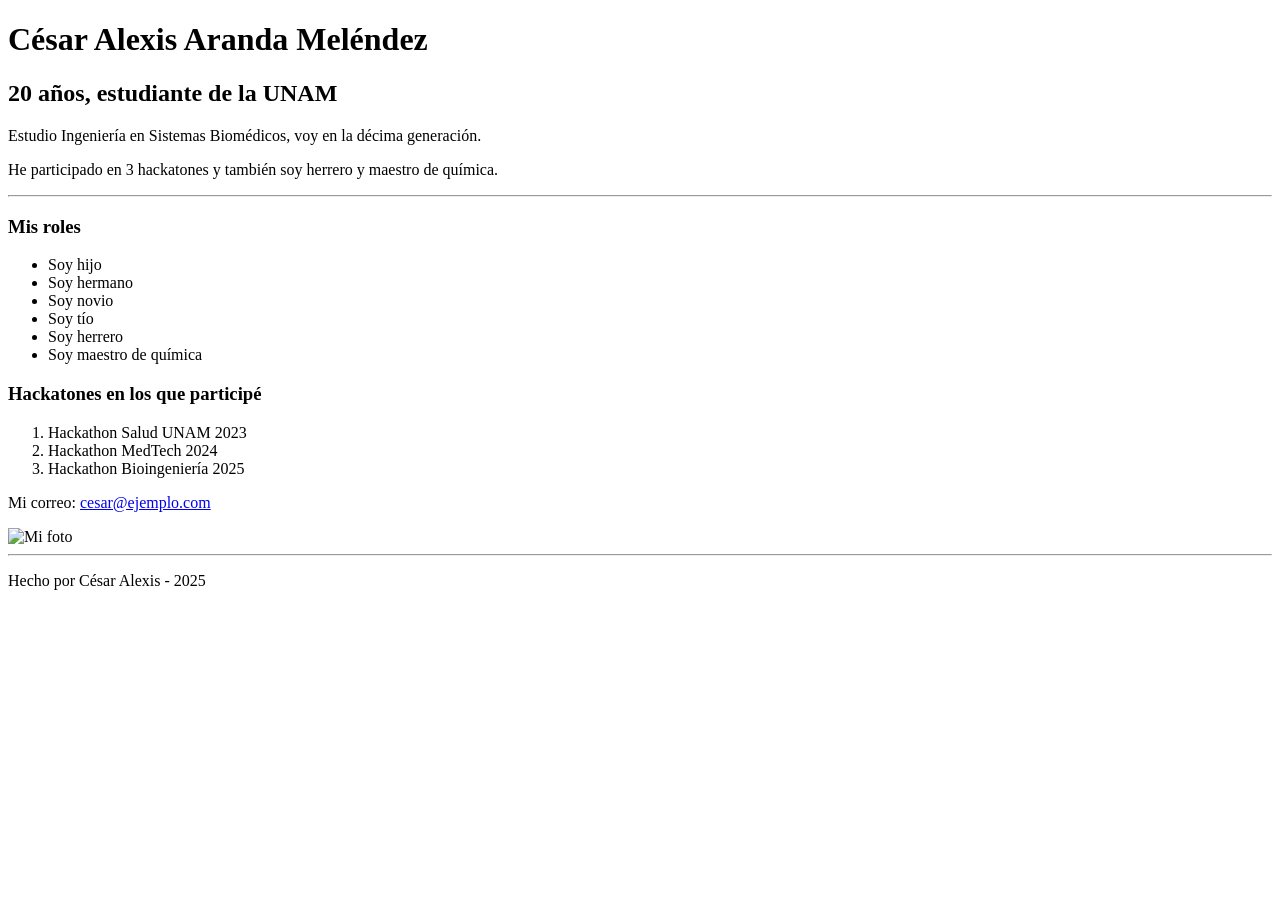
==== Pumaistro.html @ d004af2d "Primer commit" ====
<!-- Esto es un comentario: no se ve en la página, solo sirve para explicar -->

<!-- Le decimos al navegador que usamos HTML5 (la versión más reciente) -->
<!DOCTYPE html>

<!-- Aquí empieza la página web -->
<html>

<!-- En el <head> ponemos información que no se ve, pero es importante -->
<head>
    <!-- Para que se vean bien los acentos y la letra ñ -->
    <meta charset="UTF-8">
    <!-- El título que aparece en la pestaña del navegador -->
    <title>Mi página personal</title>
</head>

<!-- En el <body> va todo lo que SÍ se ve en la pantalla -->
<body>

    <!-- Los títulos: <h1> es el más grande, <h2> un poco más pequeño -->
    <h1>César Alexis Aranda Meléndez</h1>
    <h2>20 años, estudiante de la UNAM</h2>

    <!-- Los párrafos se hacen con <p> -->
    <p>Estudio Ingeniería en Sistemas Biomédicos, voy en la décima generación.</p>
    <p>He participado en 3 hackatones y también soy herrero y maestro de química.</p>

    <!-- Línea horizontal para separar secciones -->
    <hr>

    <!-- Lista con viñetas (puntos) -->
    <h3>Mis roles</h3>
    <ul>
        <li>Soy hijo</li>
        <li>Soy hermano</li>
        <li>Soy novio</li>
        <li>Soy tío</li>
        <li>Soy herrero</li>
        <li>Soy maestro de química</li>
    </ul>

    <!-- Lista numerada -->
    <h3>Hackatones en los que participé</h3>
    <ol>
        <li>Hackathon Salud UNAM 2023</li>
        <li>Hackathon MedTech 2024</li>
        <li>Hackathon Bioingeniería 2025</li>
    </ol>

    <!-- Enlace a un correo electrónico -->
    <p>Mi correo: <a href="mailto:cesar@ejemplo.com">cesar@ejemplo.com</a></p>

    <!-- Imagen (usamos una de ejemplo, después la cambias por tu foto) -->
    <img src="https://via.placeholder.com/150" alt="Mi foto">

    <!-- Pie de página -->
    <hr>
    <p>Hecho por César Alexis - 2025</p>

</body>
</html>
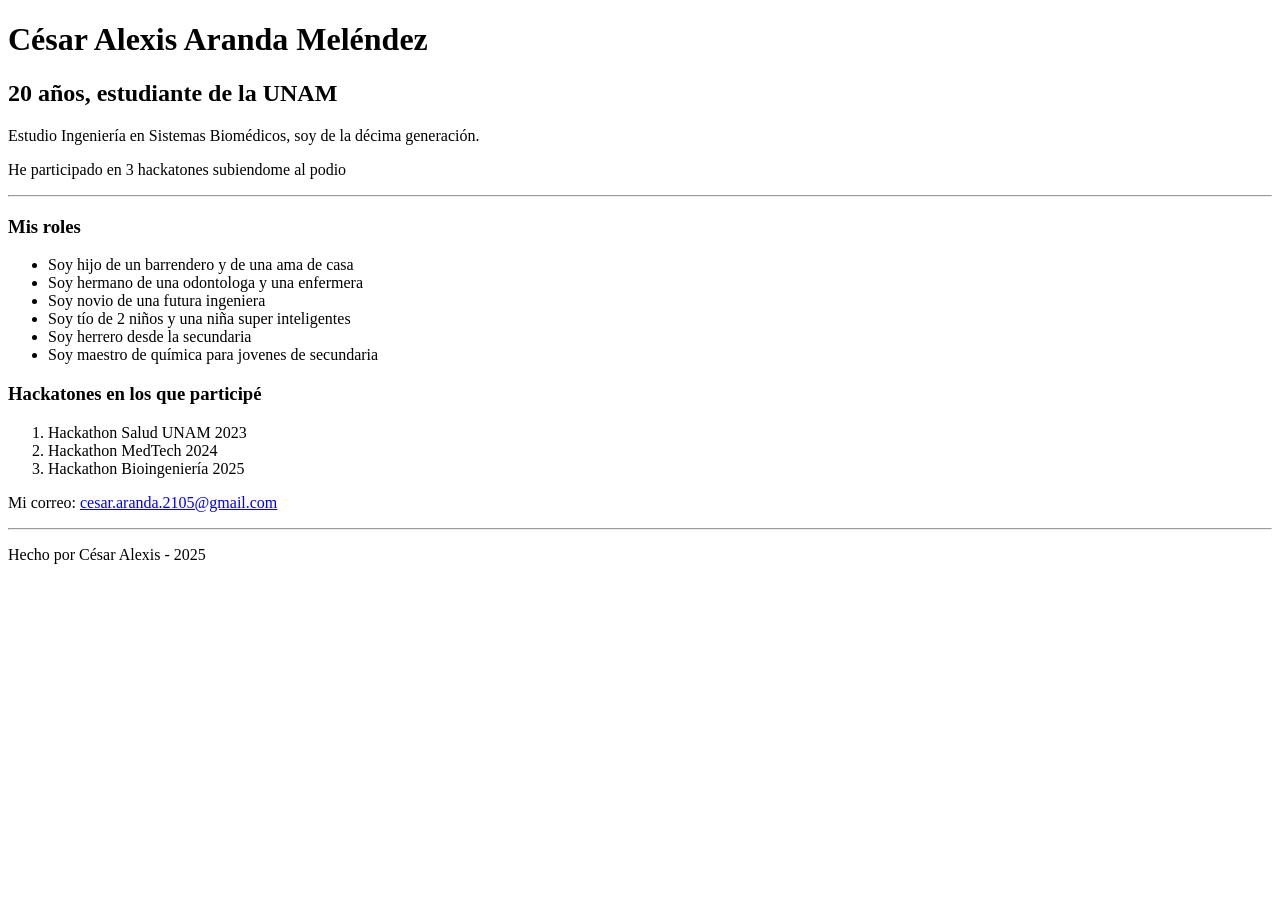
==== commit 1346441e: "Revise personal details and roles in Pumaistro.html Updated personal information and roles in the HT" ====
--- a/Pumaistro.html
+++ b/Pumaistro.html
@@ -22,8 +22,8 @@
     <h2>20 años, estudiante de la UNAM</h2>
 
     <!-- Los párrafos se hacen con <p> -->
-    <p>Estudio Ingeniería en Sistemas Biomédicos, voy en la décima generación.</p>
-    <p>He participado en 3 hackatones y también soy herrero y maestro de química.</p>
+    <p>Estudio Ingeniería en Sistemas Biomédicos, soy de la décima generación.</p>
+    <p>He participado en 3 hackatones subiendome al podio</p>
 
     <!-- Línea horizontal para separar secciones -->
     <hr>
@@ -31,12 +31,12 @@
     <!-- Lista con viñetas (puntos) -->
     <h3>Mis roles</h3>
     <ul>
-        <li>Soy hijo</li>
-        <li>Soy hermano</li>
-        <li>Soy novio</li>
-        <li>Soy tío</li>
-        <li>Soy herrero</li>
-        <li>Soy maestro de química</li>
+        <li>Soy hijo de un barrendero y de una ama de casa</li>
+        <li>Soy hermano de una odontologa y una enfermera</li>
+        <li>Soy novio  de una futura ingeniera</li>
+        <li>Soy tío de 2 niños y una niña super inteligentes</li>
+        <li>Soy herrero desde la secundaria </li>
+        <li>Soy maestro de química para jovenes de secundaria</li>
     </ul>
 
     <!-- Lista numerada -->
@@ -48,14 +48,11 @@
     </ol>
 
     <!-- Enlace a un correo electrónico -->
-    <p>Mi correo: <a href="mailto:cesar@ejemplo.com">cesar@ejemplo.com</a></p>
-
-    <!-- Imagen (usamos una de ejemplo, después la cambias por tu foto) -->
-    <img src="https://via.placeholder.com/150" alt="Mi foto">
+    <p>Mi correo: <a href="mailto:cesar@ejemplo.com">cesar.aranda.2105@gmail.com</a></p>
 
     <!-- Pie de página -->
     <hr>
     <p>Hecho por César Alexis - 2025</p>
 
 </body>
-</html>+</html>
